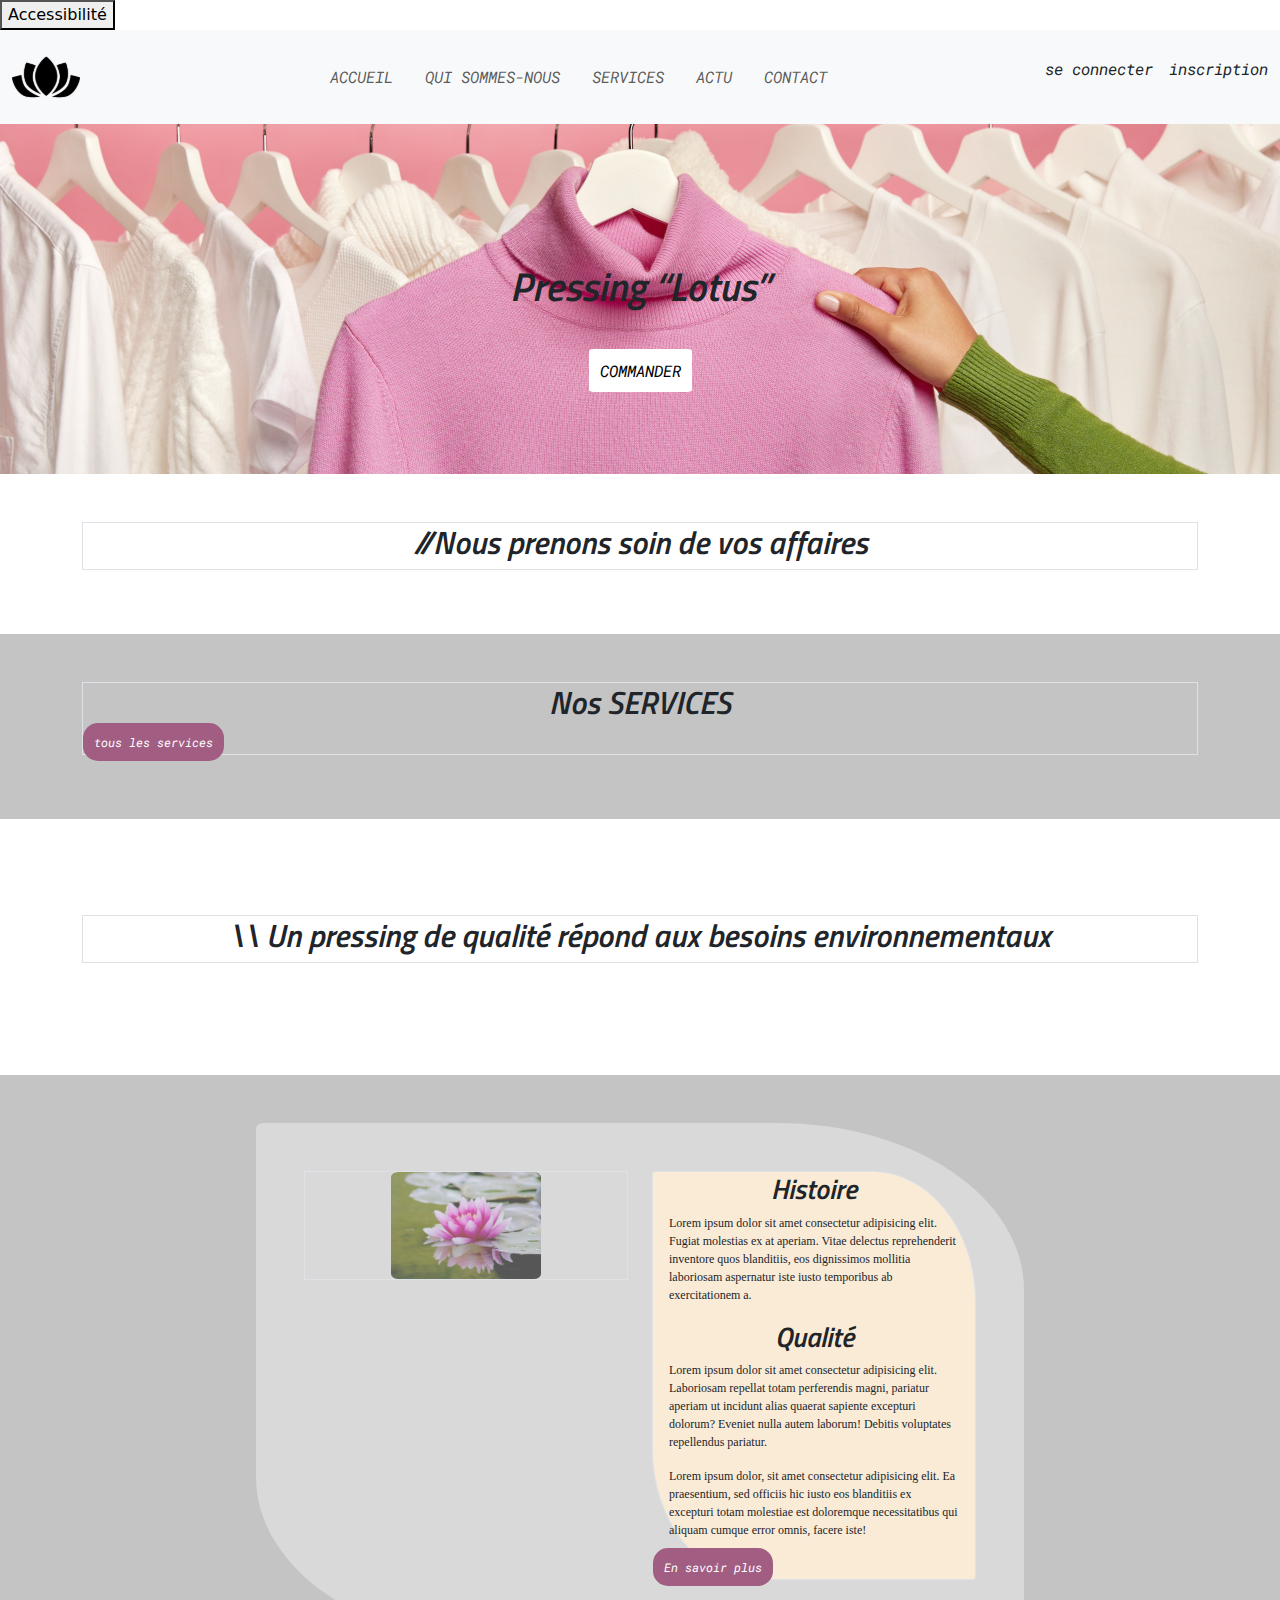
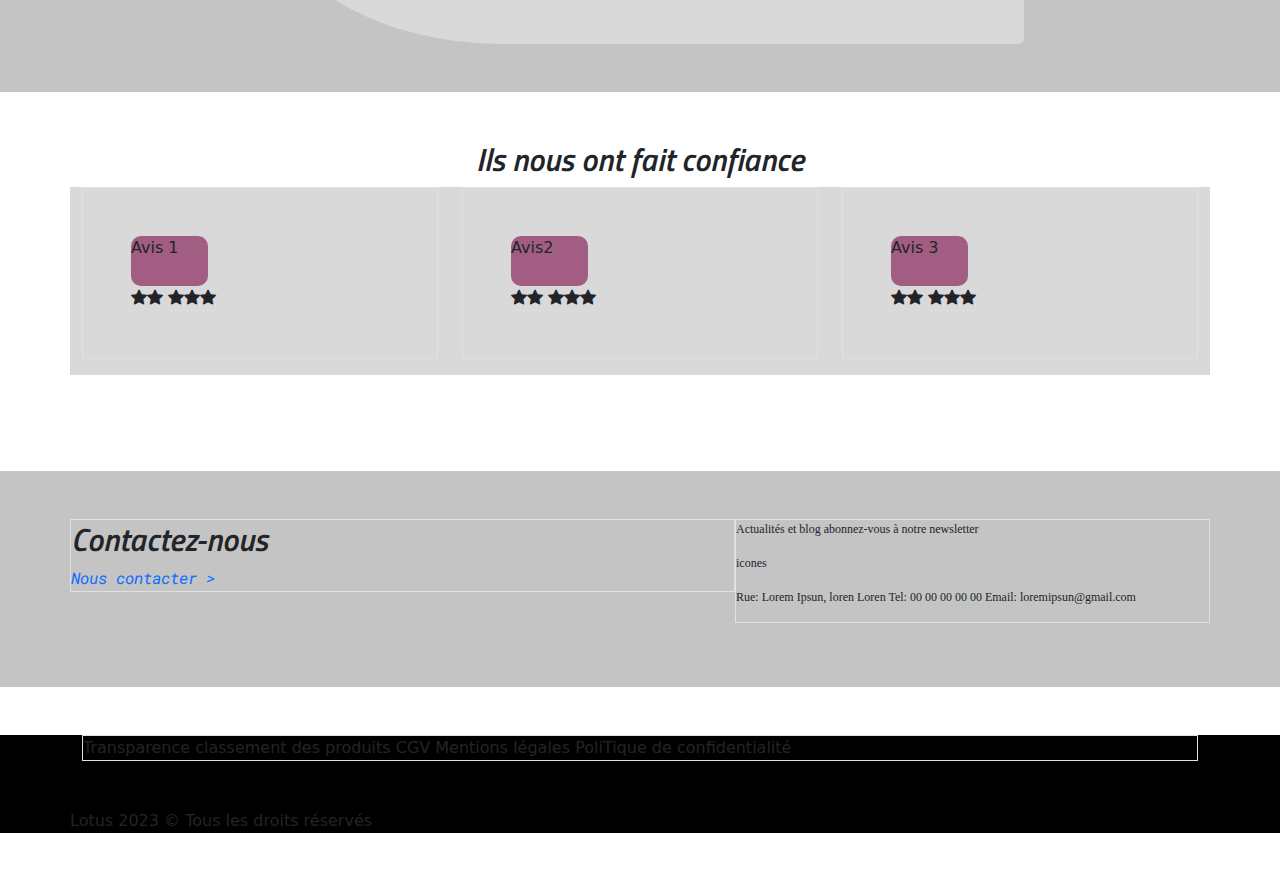
==== index.html @ f9b4b751 "main" ====
<!DOCTYPE html>
<html lang="fr">

<head>
  <meta charset="UTF-8">
  <meta name="viewport" content="width=device-width, initial-scale=1.0">
  <title>Document</title>
  <style>
    #a42-ac {
      z-index: 1000000;
    }
  </style>
  <link rel="stylesheet" type="text/css" href="./css/bootstrap.min.css" />
  <link rel="stylesheet" type="text/css" href="css/style.css" />
  <link rel="stylesheet" href="./css/owl.carousel.min.css">
  <link rel="stylesheet" href="./css/accessconfig.min.css">
  <link rel="preconnect" href="https://fonts.googleapis.com">
<link rel="preconnect" href="https://fonts.gstatic.com" crossorigin>
<link href="https://fonts.googleapis.com/css2?family=Lato:ital,wght@0,100;0,300;0,400;0,700;0,900;1,100;1,300;1,400;1,700;1,900&family=Montserrat:ital,wght@0,100;0,200;0,300;0,400;0,500;0,600;0,700;1,100;1,200;1,300;1,400;1,500;1,600;1,700&family=Roboto+Mono:wght@300&display=swap" rel="stylesheet">
  <link rel="stylesheet" href="https://cdn.jsdelivr.net/npm/bootstrap-icons@1.5.0/font/bootstrap-icons.css">
  <script src="https://code.jquery.com/jquery-3.7.0.js" integrity="sha256-JlqSTELeR4TLqP0OG9dxM7yDPqX1ox/HfgiSLBj8+kM="
    crossorigin="anonymous"></script>
  <script src="https://cdn.jsdelivr.net/npm/bootstrap@5.3.0/dist/js/bootstrap.bundle.min.js"
    integrity="sha384-geWF76RCwLtnZ8qwWowPQNguL3RmwHVBC9FhGdlKrxdiJJigb/j/68SIy3Te4Bkz"
    crossorigin="anonymous"></script>

</head>

<body>
  <header>
    <div id="accessconfig" data-accessconfig-buttonname="Accessibilité"
      data-accessconfig-params='{ "Prefix" : "a42-ac", "ContainerClass" : "","ModalCloseButton" : "","ModalTitle" : "","FormFieldset" : "","FormFieldsetLegend" : "","FormRadio" : "", "ImageReplacement": false}'>
    </div>

    <nav class="navbar navbar-expand-lg navbar-light bg-light">
      <div class="container-fluid">
        <!-- logo -->
        <a class="navbar-brand" href="#"
          ><img src="img/icone-lotus.svg" class="logo"
        /></a>
        <button
          class="navbar-toggler"
          type="button"
          data-bs-toggle="collapse"
          data-bs-target="#navbarSupportedContent"
          aria-controls="navbarSupportedContent"
          aria-expanded="false"
          aria-label="Toggle navigation"
        >
          <span class="navbar-toggler-icon"></span>
        </button>

        <!-- nav -->
        <div class="collapse navbar-collapse ms-5" id="navbarSupportedContent">
          <ul class="navbar-nav mx-auto mb-2 mb-lg-0 gap-3">
            <li class="nav-item">
              <a class="nav-link" aria-current="page" href="#">ACCUEIL</a>
            </li>
            <li class="nav-item">
              <a class="nav-link" href="#" tabindex="-1" aria-disabled="true"
                >QUI SOMMES-NOUS</a
              >
            </li>
            <li class="nav-item">
              <a class="nav-link" href="#">SERVICES</a>
            </li>
            <li class="nav-item">
              <a class="nav-link" href="#" tabindex="-1" aria-disabled="true"
                >ACTU</a
              >
            </li>

            <li class="nav-item">
              <a class="nav-link" href="#" tabindex="-1" aria-disabled="true"
                >CONTACT</a
              >
            </li>
          </ul>
        </div>

        <!-- connection -->
        <ul class="d-flex nav-butons gap-3">
          <li class="nav-item">
            <a href="" class="text-dark">se connecter</a>
          </li>
          <li class="nav-item">
            <a href="" class="text-dark">inscription</a>
          </li>
        </ul>
      </div>
    </nav>
  </header>
  <main>

</section>

    <section class="lotus d-flex align-items-center justify-content-center ">
      <!-- photo -->
      
      <div class="first text-center">
        
      <h1 class="mb-auto p-5 bd-highlight">Pressing “Lotus”</h1>
     <a href="" class="p-7 bd-highlight buton-first">COMMANDER</a>
    </div>
    </section>
    <section class="my-5">
      <!-- citation soin-->
      <div class="container "> <!-- container si je touche pas les bords  / container-fluid si je touche les bords)-->

        <div class="row"> <!-- ça aligne -->
          <div class="col-lg-12 affaires"> <!-- On copie ça le nombre de fois ou on a besoin et on adapte le nombre de colonne-->
            <div class="border mb-3 ">
              <h2 class="text-center">//Nous prenons soin de vos affaires </h2>
              
            </div>
          </div>

        </div>
      </div>
    </section>
    
      <section class="caroussel my-5">
        <div class="container py-5"> <!-- container si je touche pas les bords pas de container si je touche les bords)-->

          <div class="row"> <!-- ça aligne -->
            <div class="col-lg-12"> <!-- On copie ça le nombre de fois ou on a besoin -->
              <div class="border mb-3">
                <h2 class="text-center">Nos SERVICES </h2>
                <a href="" class="first buton-second">tous les services</a>

              </div>
            </div>
          </div>
        </div>
        <div class="owl-carousel owl-theme">
          <div> <img src="img/nettoyage-eau-350-250.jpg"> 
            <a href="" class="first buton-three">Nettoyage à eau</a></div>
        
          <div>
            <img src="img/ameublement-350-250.jpg">
            <a href="" class="first buton-three">Ameublement</a>
          </div>
          <div>
            <img src="img/blanchisserie-350-250.jpg">
            
            <a href="" class="first buton-three">Blanchisserie</a>
          </div>
          <div><img src="img/nettoyage-sec-350-250.jpg">
        
            <a href="" class="first buton-three">Nettoyage à sec</a>
          </div>
          
         <div><img src="img/repassage-350-250.jpg">
          
          <a href="" class="first buton-three">Repassage</a>
        </div>
        <div> <img src="img/retouche-350-250.jpg">
          <a href="" class="first buton-three">Retouche</a>
         
        </div>
          <div>
            <img src="img/taches-350-250.jpg">
           
            <a href="" class="first buton-three">Détachage</a>
          </div>
         
        </div>
      </section>
    
    <section class="my-5">
      <!-- citation pressing de qualité -->
      <div class="container py-5 "> <!-- container si je touche pas les bords  / container-fluid si je touche les bords)-->


        <div class="row"> <!-- ça aligne -->
          <div class="col-lg-12"> <!-- On copie ça le nombre de fois ou on a besoin et on adapte le nombre de colonne-->
            <div class="border mb-3">
              <h2 class="text-center">\\ Un pressing de qualité répond aux besoins environnementaux</h2>
            </div>
          </div>

        </div>
      </div>
    </section>
    <section class="we py-5">
      <!-- qui sommes nous -->
      <div class="container we-content py-5 px-5">
        <!-- container si je touche pas les bords pas de container si je touche les bords)-->

        <div class="row"> <!-- ça aligne -->
          
          <div class="col-lg-6"> <!-- On copie ça le nombre de fois ou on a besoin -->
            <div class="border mb-3 text-center">
              <img src="img/300-300.jpg" height="150" width="150" class="img-fluid lotus-image">
            </div>
          </div>

          <div class="col-lg-6"> <!-- On copie ça le nombre de fois ou on a besoin -->
            <div class="border mb-3 history">
              <h3 class="text-center">Histoire</h3>
              <p class="mx-3">Lorem ipsum dolor sit amet consectetur adipisicing elit. Fugiat molestias ex at aperiam. Vitae delectus reprehenderit inventore quos blanditiis, eos dignissimos mollitia laboriosam aspernatur iste iusto temporibus ab exercitationem a.</p>
              <h3 class="text-center">Qualité</h3>
              <p class="mx-3">Lorem ipsum dolor sit amet consectetur adipisicing elit. Laboriosam repellat totam perferendis magni, pariatur aperiam ut incidunt alias quaerat sapiente excepturi dolorum? Eveniet nulla autem laborum! Debitis voluptates repellendus pariatur.</p>
              <p class="mx-3">Lorem ipsum dolor, sit amet consectetur adipisicing elit. Ea praesentium, sed officiis hic iusto eos blanditiis ex excepturi totam molestiae est doloremque necessitatibus qui aliquam cumque error omnis, facere iste!</p>
              <a href="" class="buton-second">En savoir plus</a>
            </div>
          </div>
        </div>
      </div>
    </section>

    <section>
      <!-- ils ont fait confiance -->
      <div class="container py-5"> <!-- container si je touche pas les bords pas de container si je touche les bords)-->

        <h2 class="text-center">Ils nous ont fait confiance </h2>

        <div class="row trust"> <!-- ça aligne -->
          <div class="col-lg-4"> <!-- On copie ça le nombre de fois ou on a besoin -->
            <div class="border mb-3 p-5 ">
              <div class="circle-one"> Avis 1</div>
              <i class="bi-star-fill"></i><i class="bi-star-fill"></i> <i class="bi-star-fill"></i><i class="bi-star-fill"></i><i class="bi-star-fill"></i>
            </div>
          </div>
          <div class="col-lg-4"> <!-- On copie ça le nombre de fois ou on a besoin -->
            <div class="border mb-3 p-5">
              <div class=" circle-two"> Avis2</div>
              <i class="bi-star-fill"></i><i class="bi-star-fill"></i> <i class="bi-star-fill"></i><i class="bi-star-fill"></i><i class="bi-star-fill"></i>
            </div> 
         
          </div>
          <div class="col-lg-4"> <!-- On copie ça le nombre de fois ou on a besoin -->
            <div class="border mb-3 p-5">
             <div class=" circle-three"> Avis 3</div>
             <i class="bi-star-fill"></i><i class="bi-star-fill"></i> <i class="bi-star-fill"></i><i class="bi-star-fill"></i><i class="bi-star-fill"></i>
             
            </div>
          </div>
        </div>
      </div>
    </section>
    <section class="contact my-5">
      <!-- contactez nous -->
      <div class="container py-5"> <!-- container si je touche pas les bords pas de container si je touche les bords)-->



        <div class="row"> <!-- ça aligne -->
          <div class="col-lg-7 px-0"> <!-- On copie ça le nombre de fois ou on a besoin -->
            <div class="border mb-3">
              <h2>Contactez-nous</h2>
              <a href="" class="">Nous contacter ></a>
            </div>
          </div>
          <div class="col-lg-5 px-0"> <!-- On copie ça le nombre de fois ou on a besoin -->
            <div class="border mb-3">
              <p>Actualités et blog
                abonnez-vous à notre newsletter </p>
                <p>icones </p>
                <p>Rue: Lorem Ipsun, loren Loren 
                  Tel: 00 00 00 00 00 
                  Email: loremipsun@gmail.com </p>

            </div>
          </div>
        </div>
      </div>
    </section>


  </main>
  <footer class="my-5">
    
    <div class="container"> <!-- container si je touche pas les bords pas de container si je touche les bords)-->
      
      <div class="row"> <!-- ça aligne -->
        <div class="col-lg-12"> <!-- On copie ça le nombre de fois ou on a besoin -->
          <div class="border mb-5">
            
            Transparence classement des produits
            CGV
            Mentions légales
            PoliTique de confidentialité 
          </div>
        </div>
        Lotus 2023 © Tous les droits réservés
    </div>


  </footer>
  <script src="https://cdn.jsdelivr.net/npm/bootstrap@5.0.2/dist/js/bootstrap.bundle.min.js"></script>
  <script src="./js/owl.carousel.min.js"></script>
  <script src="./js/accessconfig.min.js"></script>
  <script>
    $('.owl-carousel').owlCarousel({
      items: 4,
      lazyLoad: true,
      loop: true,
      margin: 10
    });
  </script>
</body>

</html>
---- css/style.css ----
@import url('https://fonts.googleapis.com/css2?family=Lato:ital,wght@0,100;0,300;0,400;0,700;0,900;1,100;1,300;1,400;1,700;1,900&family=Montserrat:ital,wght@0,100;0,200;0,300;0,400;0,500;0,600;0,700;1,100;1,200;1,300;1,400;1,500;1,600;1,700&family=Roboto+Mono:wght@300&display=swap');
@import url('https://fonts.googleapis.com/css2?family=Lato:ital,wght@0,100;0,300;0,400;0,700;0,900;1,100;1,300;1,400;1,700;1,900&family=Montserrat:ital,wght@0,100;0,200;0,300;0,400;0,500;0,600;0,700;1,100;1,200;1,300;1,400;1,500;1,600;1,700&family=Roboto+Mono:wght@300&family=Titillium+Web:wght@600&display=swap');



h1,h2,h3{
  font-family: 'Titillium Web', sans-serif ;
  font-weight: 600;
  font-style: italic;
}

p{
  font-family: 'Times New Roman', Times, serif;
  font-size: 12px;
}

.caroussel {
  background-color: #C4C4C4;
}

.we{

  background-color: #C4C4C4;
}

.we-content{
  background-color:  #D9D9D9;
border-radius: 1% 32% 1% 32% ;
height: 50%;
width: 60%;
}

.nav-butons{
  text-decoration: none;
  list-style: none;
}

.affaires{
  background-color:rgba(255, 255, 255, 0.725);
}
.trust{
  background-color:  #D9D9D9;

}

.contact{
  background-color: #C4C4C4;
}

.history{
  background-color: antiquewhite;
  border-radius: 1% 32% 1% 32% ;
}
footer{
  background-color: black;
}

.lotus{
  background-image: url(../img/1280-500-pull.jpg);
  background-position: center;
  min-height: 350px;
  background-repeat: no-repeat;
  background-size: cover;
 
}

.circle-one{
 border-radius:10px;
background-color: #A15D82;
height: 50px;
width: 30%;
}

.circle-three{
  border-radius:10px; 
 background-color: #A15D82;
 height: 50px;
 width: 30%;
 }

 .circle-two{
  border-radius:10px;
  background-color: #A15D82;
  height: 50px;
width: 30%;
 }

 .owl-nav{
  text-align: center;
 }
 
 .owl-dots button span {
  background-color: #A15D82;
  display:inline-block;
  height: 10px;
  width: 10px;
  margin:5px;
  border-radius: 50%;
 }

 .buton-first{
  height: 30px;
  width: 90px;
  background-color: white;
  padding: 11px;
  border-radius: 5%;
  text-decoration: none;
  color: black;
}



.buton-three{
  height: 30px;
  width: 90px;
  background-color:#A15D82;
  padding: 11px;
  border-radius: 15px;
  border:5px;
  text-decoration: none;
  color:white;
  font-size: 12px;
}


.buton-second{
  height: 30px;
  width: 90px;
  background-color:#A15D82;
  padding: 11px;
  border-radius: 15px;
  border:5px;
  text-decoration: none;
  color:white;
  font-size: 12px;
}
a{
  text-decoration: none;
  font-style: italic;
  font-family: 'Roboto Mono', monospace;
}

.lotus-image{
  opacity: 60%;
  border-radius: 5%;
}


 @media screen and (max-width: 1200px){
  .container {
    width:960px;
    
  }      
}


@media screen and (max-width: 991px){
  .container {
    width:98%;
    
  }
     .cover-img{ width: 412px;height: 150px;
      display: block;
      margin-left: auto;
      margin-right: auto;
      width: 50%;

  
     }

     .buton-three{
      height: 10px;
      width: 50px;
      background-color:#A15D82;
      padding: 11px;
      border-radius: 15px;
      border:5px;
      text-decoration: none;
      color:white;
      font-size: 8px;
    }}
---- css/accessconfig.min.css ----
@charset "UTF-8";/*! AccessConfig | Access42 | accessconfig.a11y.fr */#a42-ac{position:fixed;z-index:9999;width:100%;top:0;right:0;bottom:0;left:0;padding:.75rem 1.5rem 1.5rem;background-color:#fff;border:1px solid #fff;overflow:auto;font-size:1rem;display:none;color:#0b1b34}@media screen and (max-width:29.9em){#a42-ac{border:0;padding:.75rem}}#a42-ac,#a42-ac *,#a42-ac ::after,#a42-ac ::before{box-sizing:border-box}@media screen and (min-width:50em){#a42-ac{width:90%;top:10%;left:50%;right:auto;bottom:auto;margin-left:-45%}}@media screen and (min-width:64em){#a42-ac{width:58.750em;margin-left:-29.375rem}}#a42-ac h1{margin:0 3rem 0 0;font-size:1.75em;line-height:1.3;color:#0b1b34}#a42-ac .sr-only{border:0!important;clip:rect(1px,1px,1px,1px)!important;-webkit-clip-path:inset(50%)!important;clip-path:inset(50%)!important;height:1px!important;margin:-1px!important;overflow:hidden!important;padding:0!important;position:absolute!important;width:1px!important;white-space:nowrap!important}#a42-ac .sr-only-focusable:focus,#a42-ac .sr-only-focusable:active{clip:auto!important;-webkit-clip-path:none!important;clip-path:none!important;height:auto!important;margin:auto!important;overflow:visible!important;width:auto!important;white-space:normal!important}#a42-ac-close{position:absolute;top:1.5rem;right:1.5rem;width:1.5rem;height:1.5rem;cursor:pointer;border:0}#a42-ac-close,#a42-ac #a42-ac-close{overflow:hidden}#a42-ac-close::after{content:'';position:absolute;top:0;left:50%;display:block;margin-left:-.75rem;width:1.5rem;height:1.5rem;background:url([data-uri]) no-repeat 50% 50%}#a42-ac-close:hover,#a42-ac-close:focus,#a42-ac-close:active{opacity:.6;background-color:transparent!important}#a42-ac button,#a42-ac input,#a42-ac optgroup,#a42-ac select,#a42-ac textarea{font-family:inherit;font-size:100%;line-height:1.15;margin:0}#a42-ac button,#a42-ac input{overflow:visible}#a42-ac button,#a42-ac select{text-transform:none}#a42-ac button,#a42-ac [type=button],#a42-ac [type=submit]{-webkit-appearance:button}#a42-ac button::-moz-focus-inner,#a42-ac [type=button]::-moz-focus-inner,#a42-ac [type=reset]::-moz-focus-inner,#a42-ac [type=submit]::-moz-focus-inner{border-style:none;padding:0}#a42-ac button:-moz-focusring,#a42-ac [type=button]:-moz-focusring,#a42-ac [type=reset]:-moz-focusring,#a42-ac [type=submit]:-moz-focusring{outline:1px dotted ButtonText}#a42-ac legend{box-sizing:border-box;color:inherit;display:table;max-width:100%;padding:0;white-space:normal}#a42-ac [type=checkbox],#a42-ac [type=radio]{box-sizing:border-box;padding:0}#a42-ac fieldset{margin:1em 0 0;padding:1em .5em 1em 1em;border-width:0 0 0 .625em;border-style:solid;border-color:#cedae6;background-color:#e3ebf2}@media screen and (min-width:50em){#a42-ac .a42-ac-content{display:flex;align-items:flex-start;flex-wrap:wrap}#a42-ac fieldset{width:45%;width:calc(50% - .5em);align-self:stretch}#a42-ac fieldset:nth-child(odd){clear:left;margin-right:.5em}#a42-ac fieldset:nth-child(even){margin-left:.5em}}@media screen and (max-width:29.9em){#a42-ac fieldset{font-size:.875em;padding:.5em;border-left-width:.357em}}#a42-ac legend{float:left;width:100%;margin:0;padding-bottom:.364em;font-weight:700;font-size:1.375em;color:#0b1b34}#a42-ac legend+:first-child{clear:left}#a42-ac label{margin:0 1em .533em .5em;padding-top:.067em;padding-bottom:.067em;font-size:.938em;line-height:1.6}#a42-ac input[type=radio]{border:0!important;clip:rect(1px,1px,1px,1px)!important;-webkit-clip-path:inset(50%)!important;clip-path:inset(50%)!important;height:1px!important;margin:-1px!important;overflow:hidden!important;padding:0!important;position:absolute!important;width:1px!important;white-space:nowrap!important}#a42-ac input[type=radio]+label{position:relative;display:inline-block;vertical-align:middle;margin-left:0;padding-left:2.267em}#a42-ac input[type=radio]+label::after,#a42-ac input[type=radio]+label::before{content:'';position:absolute;display:block;border-radius:100%}#a42-ac input[type=radio]+label::after{top:.33334em;left:.33334em;width:.933em;height:.933em;transition:all .2s;background-color:#31486e}#a42-ac input[type=radio]+label::before{top:0;left:0;width:1.6em;height:1.6em;border-width:.2em;border-style:solid;border-color:#a0b0bd;background-color:#f9fcff}@media screen and (max-width:29.9em){#a42-ac input[type=radio]+label::after{top:.357em;left:.357em;width:1em;height:1em}#a42-ac input[type=radio]+label::before{width:1.714em;height:1.714em}}#a42-ac input[type=radio]:focus+label{outline:1px dotted}#a42-ac input[type=radio]:checked+label::before{border-color:#31486e}#a42-ac input[type=radio]:not(:checked)+label::after{opacity:0;-webkit-transform:scale(0);-ms-transform:scale(0);transform:scale(0)}#a42-ac input[type=radio]:disabled+label{opacity:.5}#a42-ac input[type=radio]:disabled+label:hover{cursor:not-allowed}body.a42-ac-active{overflow:hidden}.a42-ac-overlay{position:fixed;top:0;left:0;height:100%;width:100%;background-color:rgba(11,27,52,.8);z-index:998;display:none}.a42-ac-active .a42-ac-overlay{display:block}.a42-ac-inv-contrast .a42-ac-overlay{background-color:rgba(0,13,99,.8)!important}.a42-ac-high-contrast .a42-ac-overlay{background-color:rgba(32,33,41,.8)!important}.a42-ac-high-contrast *,.a42-ac-inv-contrast *,.a42-ac-high-contrast ::after,.a42-ac-inv-contrast ::after,.a42-ac-high-contrast ::before,.a42-ac-inv-contrast ::before{border-image:none!important;text-shadow:none!important}.a42-ac-high-contrast path,.a42-ac-high-contrast polygon,.a42-ac-high-contrast svg,.a42-ac-high-contrast svg *,.a42-ac-inv-contrast path,.a42-ac-inv-contrast polygon,.a42-ac-inv-contrast svg,.a42-ac-inv-contrast svg *{fill:currentColor}.a42-ac-high-contrast input,.a42-ac-high-contrast textarea,.a42-ac-high-contrast select,.a42-ac-high-contrast form button,.a42-ac-inv-contrast input,.a42-ac-inv-contrast textarea,.a42-ac-inv-contrast select,.a42-ac-inv-contrast form button{border-width:1px!important;border-style:solid!important}.a42-ac-high-contrast ::first-letter,.a42-ac-inv-contrast ::first-letter{color:inherit!important}.a42-ac-high-contrast input[type=range],.a42-ac-inv-contrast input[type=range]{border:0!important}.a42-ac-high-contrast input[type=range]::-webkit-slider-thumb,.a42-ac-inv-contrast input[type=range]::-webkit-slider-thumb{margin-top:-.25em}@supports (-ms-ime-align:auto){.a42-ac-high-contrast input[type=range]::-webkit-slider-thumb,.a42-ac-inv-contrast input[type=range]::-webkit-slider-thumb{margin-top:0}}.a42-ac-high-contrast input[type=range]::-webkit-slider-runnable-track,.a42-ac-inv-contrast input[type=range]::-webkit-slider-runnable-track{height:.313em}.a42-ac-high-contrast,.a42-ac-high-contrast *{background-color:#343643!important;color:#fff!important}.a42-ac-high-contrast,.a42-ac-high-contrast *,.a42-ac-high-contrast ::before,.a42-ac-high-contrast ::after{border-color:#fff!important}.a42-ac-high-contrast #a42-ac-close::after{background-image:url([data-uri])}.a42-ac-high-contrast #a42-ac input[type=radio]+label::before{border-color:#f9fcff!important;background-color:transparent!important}.a42-ac-high-contrast #a42-ac input[type=radio]+label::after{background-color:#f9fcff!important}.a42-ac-high-contrast input,.a42-ac-high-contrast textarea,.a42-ac-high-contrast select{border-color:#f9fcff!important;color:inherit!important}.a42-ac-high-contrast ::-webkit-input-placeholder{color:#fff!important}.a42-ac-high-contrast ::-moz-placeholder{color:#fff!important;opacity:1!important}.a42-ac-high-contrast :-ms-input-placeholder{color:#fff!important}.a42-ac-high-contrast :-moz-placeholder{color:#fff!important;opacity:1!important}.a42-ac-high-contrast ::-webkit-datetime-edit-text{color:#fff!important}.a42-ac-high-contrast ::-webkit-datetime-edit-month-field{color:#fff!important}.a42-ac-high-contrast ::-webkit-datetime-edit-day-field{color:#fff!important}.a42-ac-high-contrast ::-webkit-datetime-edit-year-field{color:#fff!important}.a42-ac-high-contrast ::-webkit-calendar-picker-indicator{background:#343643!important}.a42-ac-high-contrast input[type=range]::-webkit-slider-runnable-track{background:#fff!important}.a42-ac-high-contrast input[type=range]::-moz-range-track{background:#fff!important}.a42-ac-high-contrast input[type=range]::-moz-range-thumb{background:#000!important;border:.15em solid #fff!important}.a42-ac-high-contrast input[type=range]::-ms-fill-lower{background:#fff!important}.a42-ac-high-contrast input[type=range]::-ms-fill-upper{background:#fff!important}.a42-ac-high-contrast input[type=range]:focus::-ms-fill-lower{background:#fff!important}.a42-ac-high-contrast input[type=range]:focus::-ms-fill-upper{background:#fff!important}.a42-ac-high-contrast input[type=range]::-ms-thumb{background:#000!important;border:.15em solid #fff!important}.a42-ac-inv-contrast,.a42-ac-inv-contrast *{background-color:navy!important;color:#FF0!important}.a42-ac-inv-contrast,.a42-ac-inv-contrast *,.a42-ac-inv-contrast ::before,.a42-ac-inv-contrast ::after{border-color:#FF0!important}.a42-ac-inv-contrast #a42-ac-close::after{background-image:url([data-uri])}.a42-ac-inv-contrast #a42-ac input[type=radio]+label::before{border-color:#FF0!important;background-color:transparent!important}.a42-ac-inv-contrast #a42-ac input[type=radio]+label::after{background-color:#FF0!important}.a42-ac-inv-contrast input,.a42-ac-inv-contrast textarea,.a42-ac-inv-contrast select{border-color:#FF0!important}.a42-ac-inv-contrast ::-webkit-input-placeholder{color:#FF0!important}.a42-ac-inv-contrast ::-moz-placeholder{color:#FF0!important;opacity:1!important}.a42-ac-inv-contrast :-ms-input-placeholder{color:#FF0!important}.a42-ac-inv-contrast :-moz-placeholder{color:#FF0!important;opacity:1!important}.a42-ac-inv-contrast ::-webkit-datetime-edit-text{color:#FF0!important}.a42-ac-inv-contrast ::-webkit-datetime-edit-month-field{color:#FF0!important}.a42-ac-inv-contrast ::-webkit-datetime-edit-day-field{color:#FF0!important}.a42-ac-inv-contrast ::-webkit-datetime-edit-year-field{color:#FF0!important}.a42-ac-inv-contrast ::-webkit-calendar-picker-indicator{background:navy!important}.a42-ac-inv-contrast input[type=range]::-webkit-slider-runnable-track{background:#FF0!important}.a42-ac-inv-contrast input[type=range]::-moz-range-track{background:#FF0!important}.a42-ac-inv-contrast input[type=range]::-moz-range-thumb{background:navy!important;border:.15em solid #FF0!important}.a42-ac-inv-contrast input[type=range]::-ms-fill-lower{background:#FF0!important}.a42-ac-inv-contrast input[type=range]::-ms-fill-upper{background:#FF0!important}.a42-ac-inv-contrast input[type=range]:focus::-ms-fill-lower{background:#FF0!important}.a42-ac-inv-contrast input[type=range]:focus::-ms-fill-upper{background:#FF0!important}.a42-ac-inv-contrast input[type=range]::-ms-thumb{background:navy!important;border:.15em solid #FF0!important}@font-face{font-family:opendys;src:url(fonts/opendyslexic-regular-webfont.woff2) format('woff2'),url(fonts/opendyslexic-regular-webfont.woff) format('woff');font-weight:400;font-style:normal}body.a42-ac-dys-font,body.a42-ac-dys-font *{font-family:opendys!important}.a42-ac-dys-spacing,.a42-ac-dys-spacing *{line-height:1.5!important}.a42-ac-cancel-justification,.a42-ac-cancel-justification *{text-align:left!important}.a42-ac-replace-style{border:5px solid!important;padding:.2em}
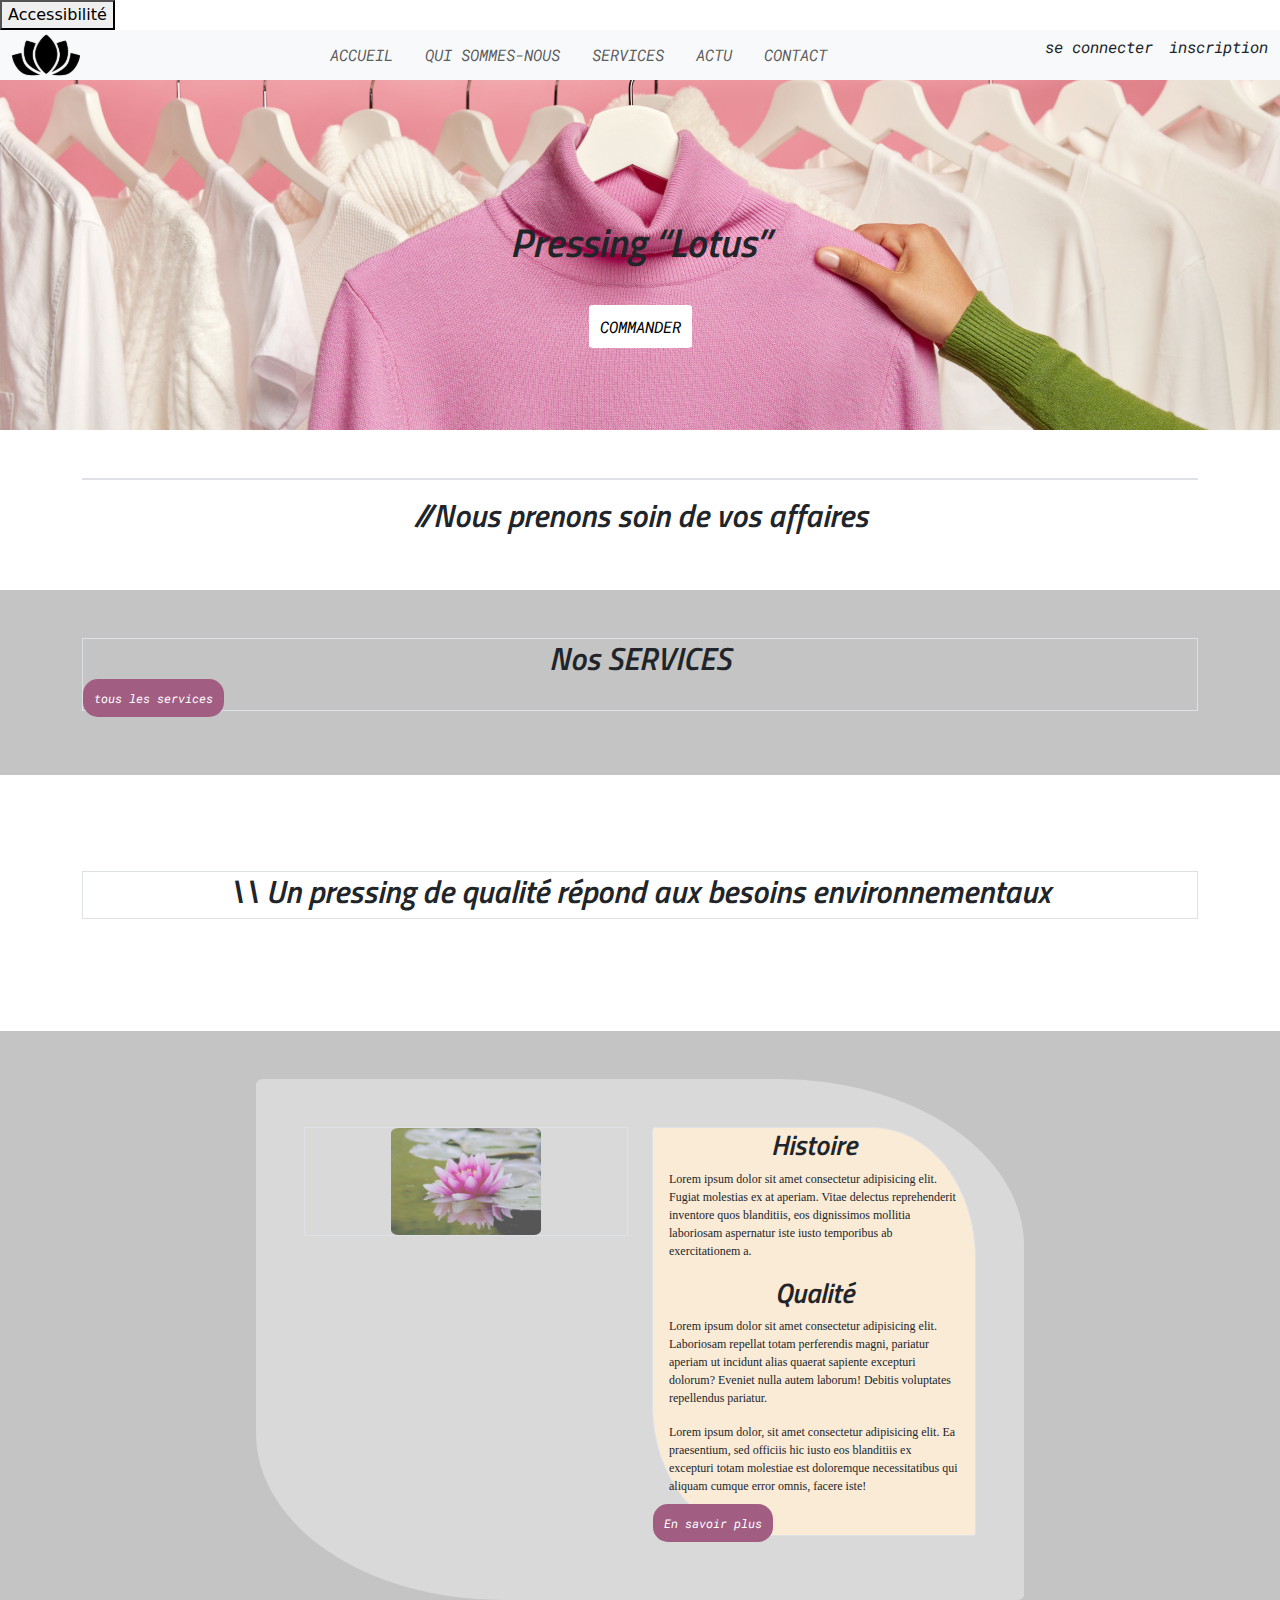
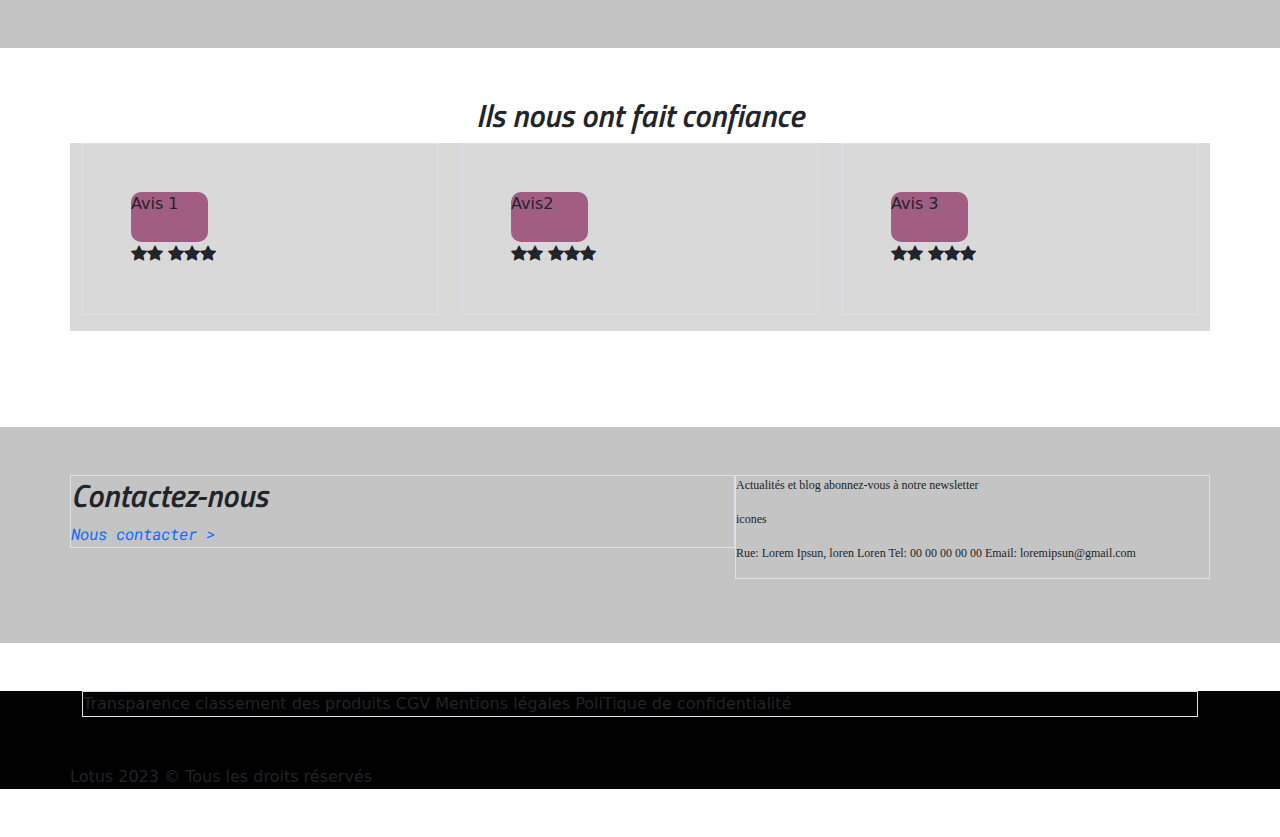
==== commit a89e9d89: "Forms" ====
--- a/index.html
+++ b/index.html
@@ -81,18 +81,19 @@
         <!-- connection -->
         <ul class="d-flex nav-butons gap-3">
           <li class="nav-item">
-            <a href="" class="text-dark">se connecter</a>
+            <a href="form_login.html" class="text-dark">se connecter</a>
           </li>
           <li class="nav-item">
-            <a href="" class="text-dark">inscription</a>
+            <a href="form_signin.html" class="text-dark">inscription</a>
           </li>
         </ul>
       </div>
+      
     </nav>
   </header>
   <main>
 
-</section>
+    <div class="mousemove"></div>
 
     <section class="lotus d-flex align-items-center justify-content-center ">
       <!-- photo -->
@@ -109,7 +110,7 @@
 
         <div class="row"> <!-- ça aligne -->
           <div class="col-lg-12 affaires"> <!-- On copie ça le nombre de fois ou on a besoin et on adapte le nombre de colonne-->
-            <div class="border mb-3 ">
+            <div class="border mb-3 "> </div>
               <h2 class="text-center">//Nous prenons soin de vos affaires </h2>
               
             </div>
@@ -288,6 +289,7 @@
 
 
   </footer>
+  <script src="./js/mouse.js"></script>
   <script src="https://cdn.jsdelivr.net/npm/bootstrap@5.0.2/dist/js/bootstrap.bundle.min.js"></script>
   <script src="./js/owl.carousel.min.js"></script>
   <script src="./js/accessconfig.min.js"></script>
--- a/css/style.css
+++ b/css/style.css
@@ -1,7 +1,42 @@
 @import url('https://fonts.googleapis.com/css2?family=Lato:ital,wght@0,100;0,300;0,400;0,700;0,900;1,100;1,300;1,400;1,700;1,900&family=Montserrat:ital,wght@0,100;0,200;0,300;0,400;0,500;0,600;0,700;1,100;1,200;1,300;1,400;1,500;1,600;1,700&family=Roboto+Mono:wght@300&display=swap');
 @import url('https://fonts.googleapis.com/css2?family=Lato:ital,wght@0,100;0,300;0,400;0,700;0,900;1,100;1,300;1,400;1,700;1,900&family=Montserrat:ital,wght@0,100;0,200;0,300;0,400;0,500;0,600;0,700;1,100;1,200;1,300;1,400;1,500;1,600;1,700&family=Roboto+Mono:wght@300&family=Titillium+Web:wght@600&display=swap');
 
-
+.mousemove {
+  height: 50px;
+  width: 50px;
+  border: 2px solid pink;
+  border-radius: 50px;
+  position: absolute;
+  transform: translate(-50%, -50%);
+  transition: 0.2s ease-out;
+  z-index: -1;
+  }
+nav {
+  background: teal;
+  position: fixed;
+  width: 100%;
+  height: 50px;
+  transition: 0.3s ease;
+  overflow: hidden;
+  }
+nav::after {
+  content: "";
+  height: 150px;
+  width:150px;
+  background: radial-gradient(circle closest-side,white, transparent);
+  position:absolute;
+  transform: translate(-50%, -50%);
+  transition: 0.25s;
+  z-index: 20;
+  opacity:0;
+  left: var(--x);
+  top: var(--y);
+  
+  }
+  
+  nav:hover::after {
+  opacity: 1;
+  }
 
 h1,h2,h3{
   font-family: 'Titillium Web', sans-serif ;
